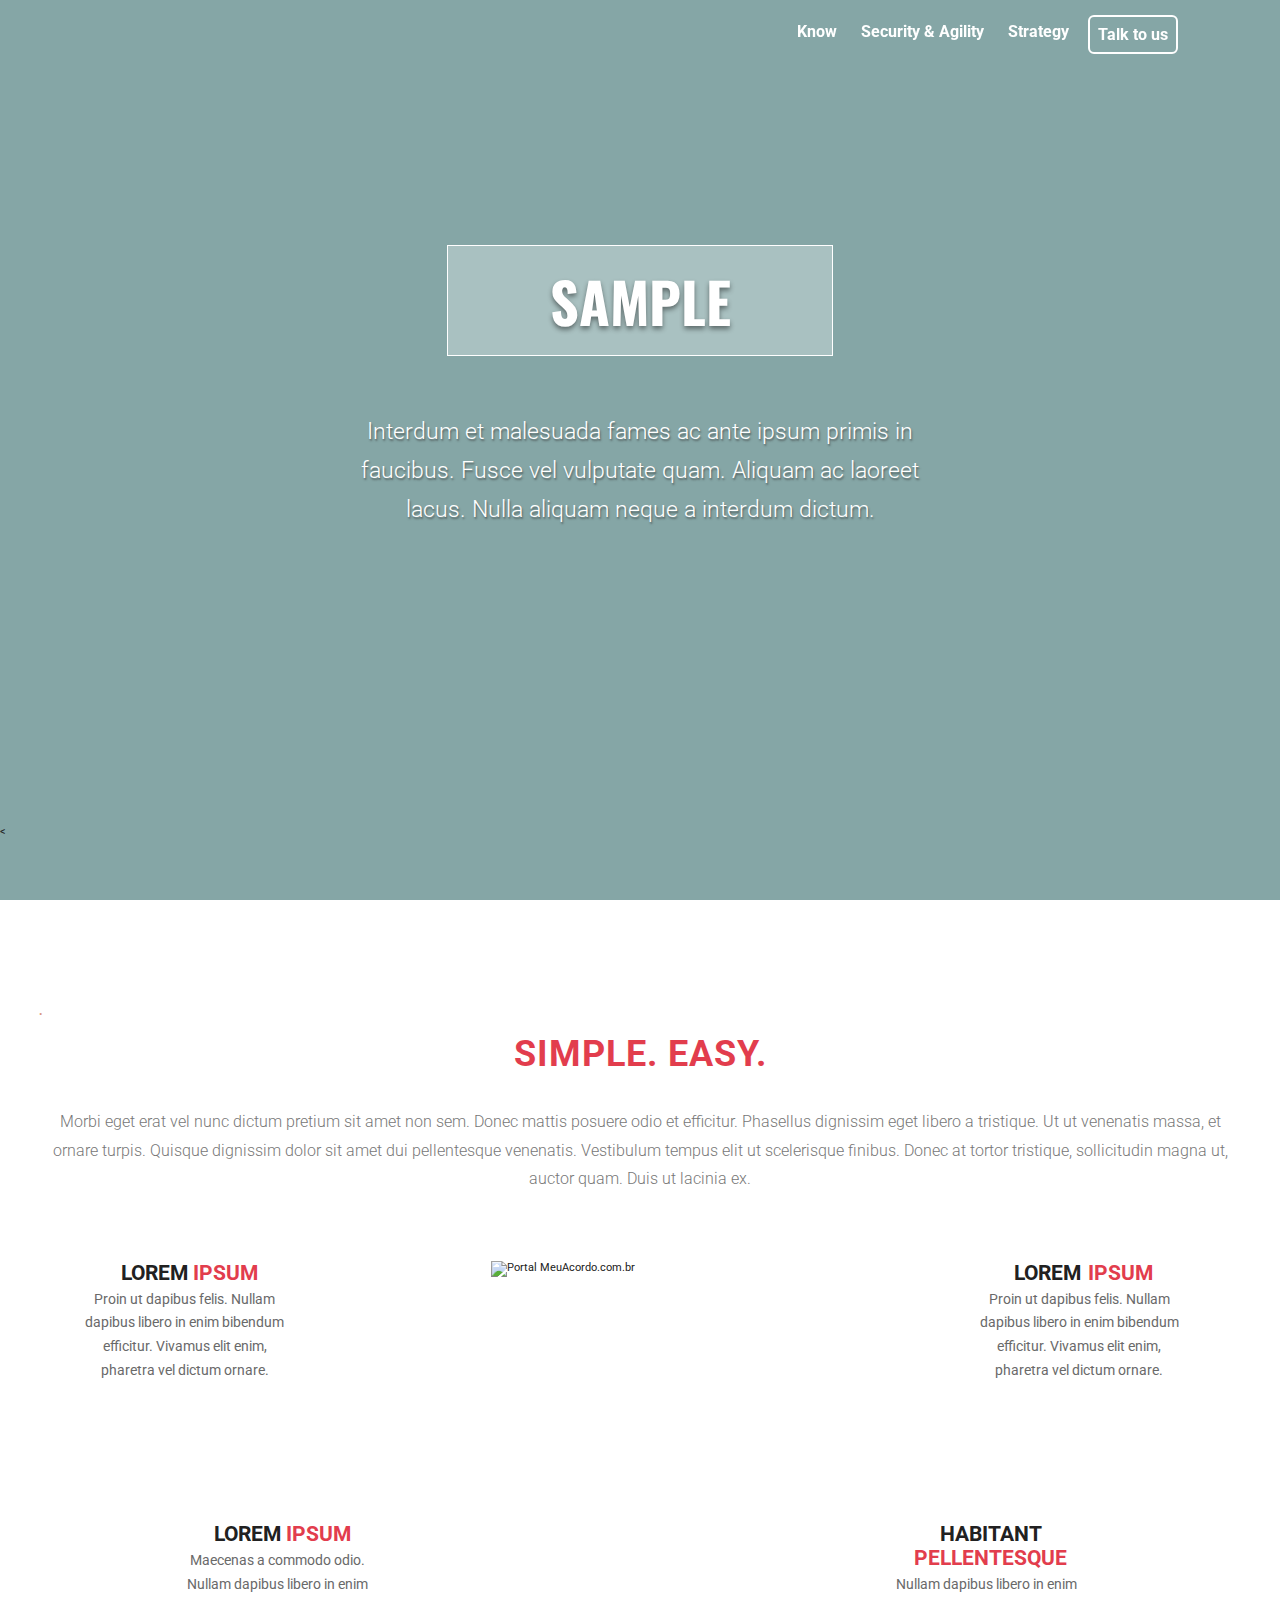
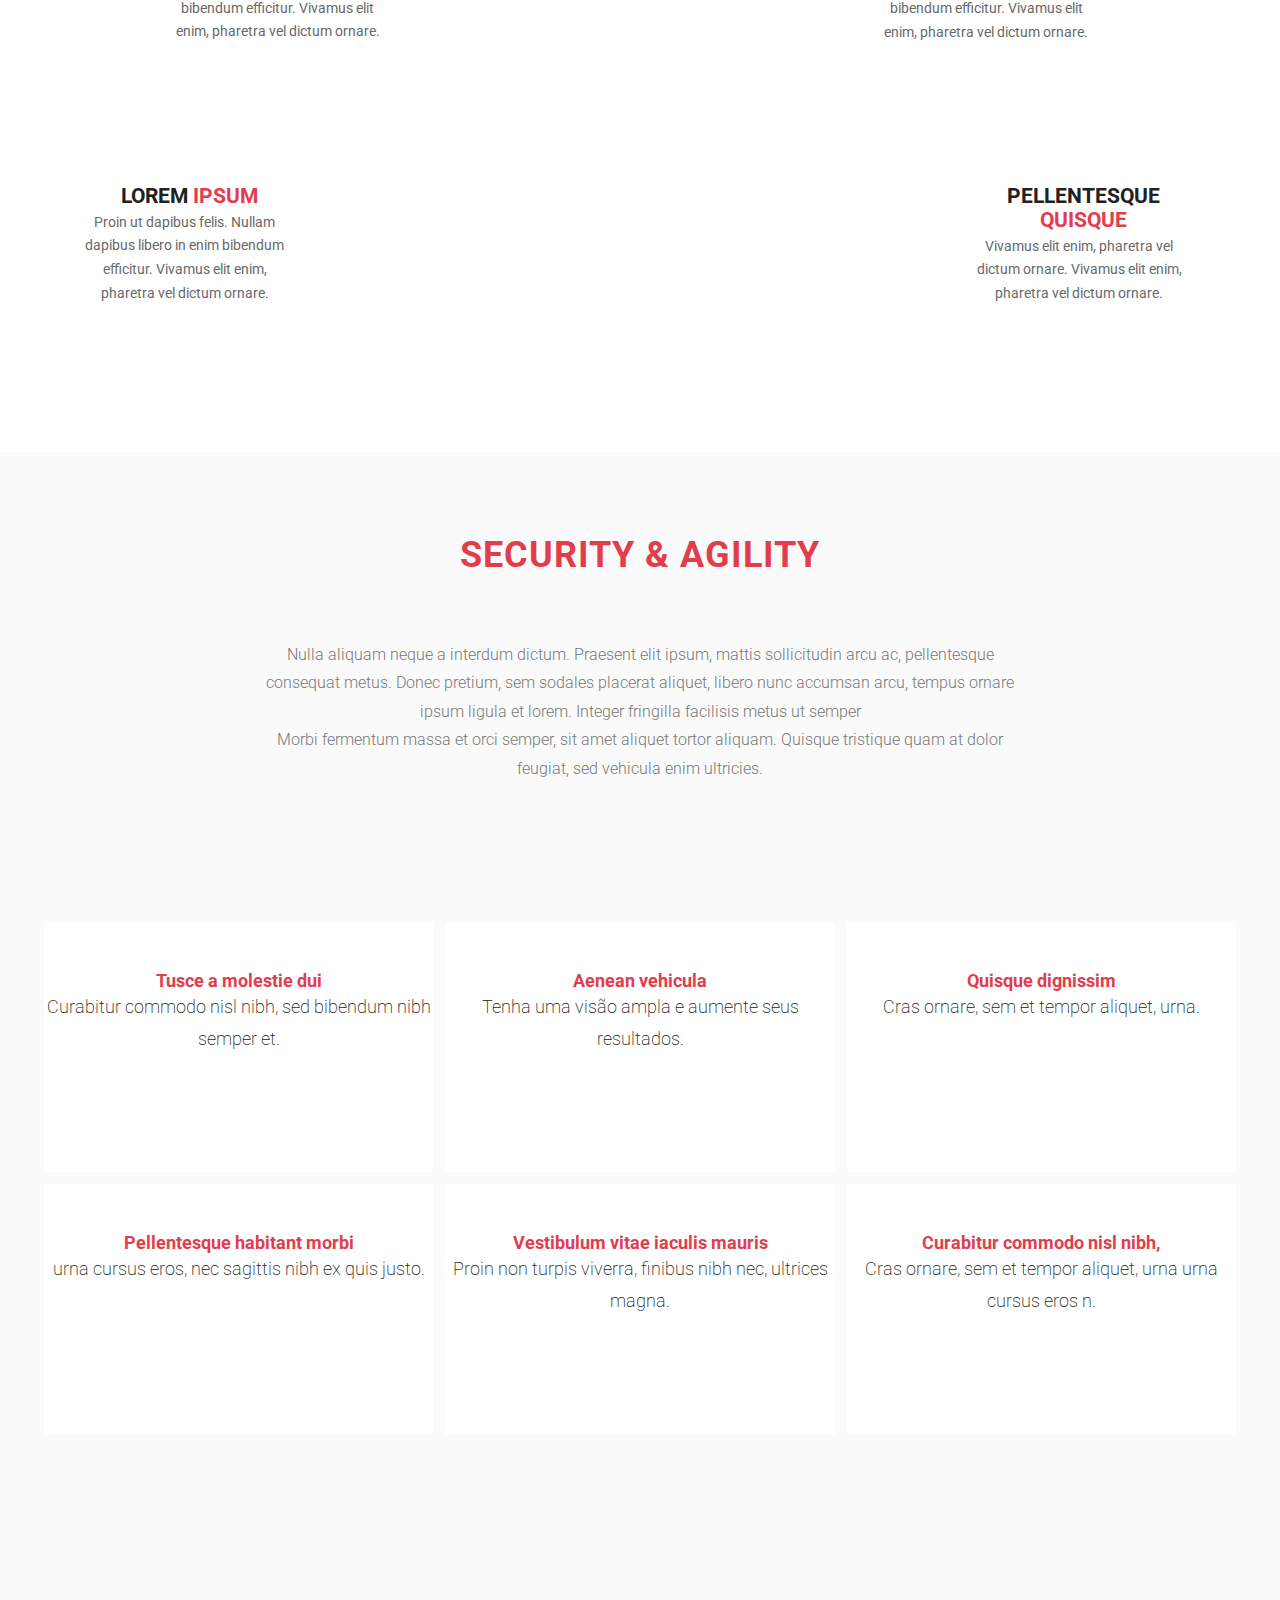
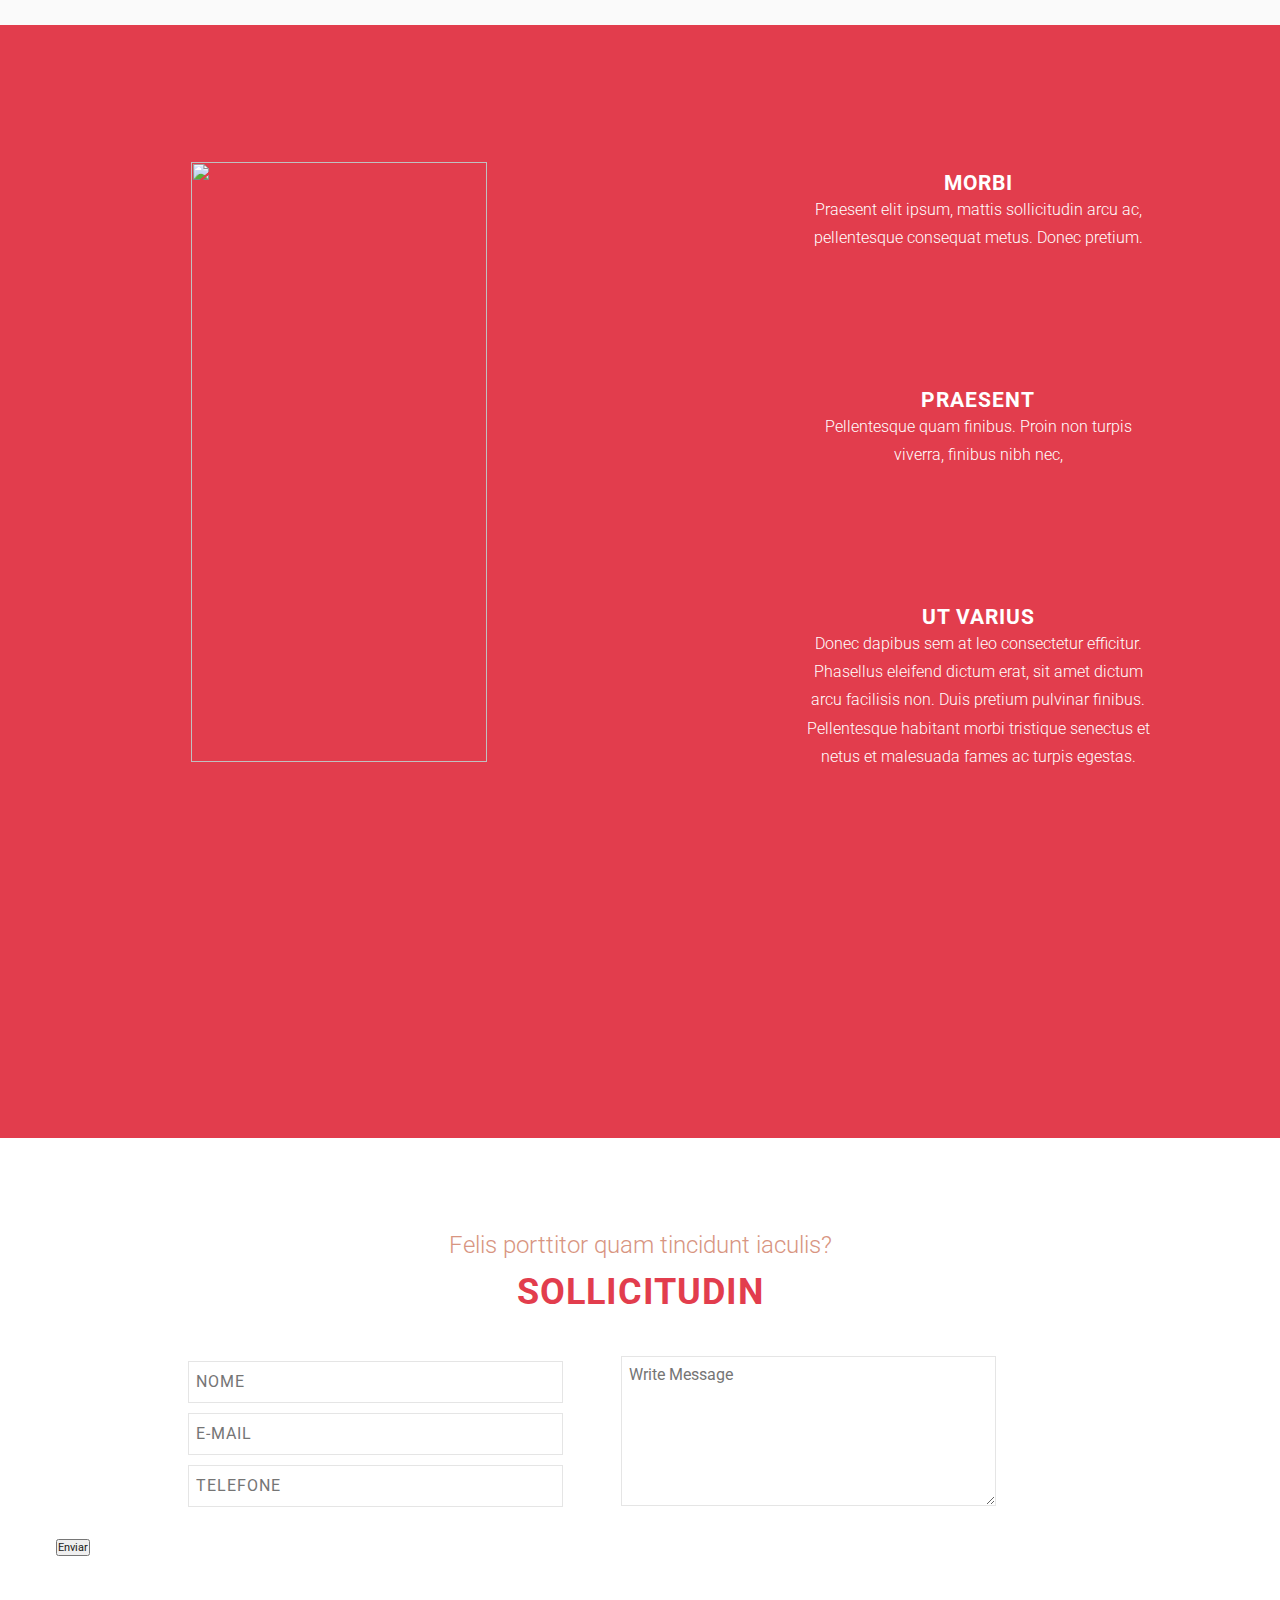
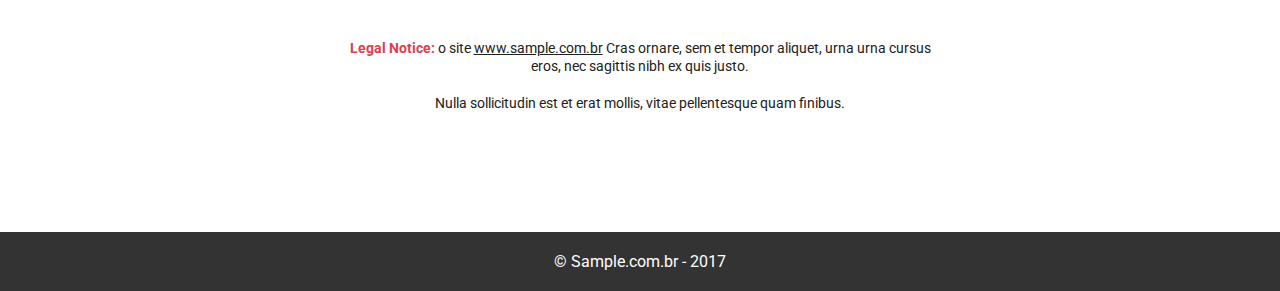
==== index.html @ 4590d958 "Add files via upload" ====
<!DOCTYPE html PUBLIC "-//W3C//DTD XHTML 1.0 Transitional//EN" "http://www.w3.org/TR/xhtml1/DTD/xhtml1-transitional.dtd">
<html>
<head>
    <title>Example.com</title>
    <meta charset="UTF-8" />
    <meta http-equiv="Content-Type" content="text/html; charset=utf-8" />
    <meta http-equiv="description" content="A Ferramenta de negociação mais eficiente do mercado. " />
    <meta http-equiv="keywords" content="excelência tecnica, acordo de dividas, experiência em negociacao, alta qualidade negociaco, negociao de baixo custo, discadores, cobranca em massa, cobranca, devedores em massa, produtos e servicos telecom" />
    <meta http-equiv="X-UA-Compatible" content="IE=9; IE=8; IE=7; IE=EDGE" />

    <meta name="viewport" content="width=device-width, user-scalable=no, initial-scale=1, maximum-scale=1" />
    <meta name="robots" content=" index,follow" />
    <meta name="theme-color" content="#db5945">
    <meta name="apple-mobile-web-app-capable" content="yes">
    <meta name="apple-mobile-web-app-status-bar-style" content="black-translucent">
    <link href="assets/css/main.css" rel="stylesheet" />
    <link href="assets/css/buttons.css" rel="stylesheet" />
    <link href="assets/css/font-etline.css" rel="stylesheet" />
    <link href="assets/css/font-awesome.css" rel="stylesheet" />
    <link href="assets/css/animate.css" rel="stylesheet" />


    <link href="https://fonts.googleapis.com/css?family=Roboto|Oswald" rel="stylesheet">
	<script type="text/javascript" src="assets/js/jquery.js"></script>
</head>
<body>
    <div class="contentHeader">
        <div class="logoProject">
            <p>Sample</p>
        </div>
        <ul class="topnav" id="mainMenu">
            <li class="icon"><a href="javascript:void(0);" style="font-size:15px;" onclick="actMenu()">&#9776;</a></li>
            <li><a href="javascript:void(0)" onclick="ScrollTo('square01')">Know</a></li>
            <li><a href="javascript:void(0)" onclick="ScrollTo('square02')">Security & Agility</a></li>
            <li><a href="javascript:void(0)" onclick="ScrollTo('square03')">Strategy</a></li>
            <li><a href="javascript:void(0)" onclick="ScrollTo('square04')" class="highlight">Talk to us</a></li>
        </ul>
    </div>
    <div class="scrollToTop"><i class="fa fa-arrow-up"></i></div>
    <div class="contentPage">
        <div class="hero">
            <h1 class="nLogo"><p>Sample</p></h1>
    	    <div class="wrapSubtitleHero">
                <span class="subtitleHero">Interdum et malesuada fames ac ante ipsum primis in faucibus. Fusce vel vulputate quam. Aliquam ac laoreet lacus. Nulla aliquam neque a interdum dictum.</span>
            </div>
            <div class="video-cover"></div>
            <div class="video-container">
			    <video autoplay loop muted class="video-bg" id="video-bg"> <!--this id is only used for the toggle function; can be removed if you don't need an event -->
		        <!-- whatever video you put here will be (effectively) cropped to fit container size; make sure you're okay with it shrinking to the top left corner of the video at your specified minimum dimensions -->
		            <source src="assets/video/backgroundAlpha.mp4" type="video/mp4" alt="HTML5 background video">
				</video>
		    </div>
            <div class="wrapButtonsHero">
                <span class="buttonKnowMore" onclick="ScrollTo('square01')"><i class="icon fa-arrow-down "></i><</span>
            </div>
        </div>
		<div id="square01" class="square01">
            <div class="partSquare100">
                <span class="subtitle">.</span>
                <h2>Simple. Easy.</h2>
                <p class="bodyText">Morbi eget erat vel nunc dictum pretium sit amet non sem. Donec mattis posuere odio et efficitur. Phasellus dignissim eget libero a tristique. Ut ut venenatis massa, et ornare turpis. Quisque dignissim dolor sit amet dui pellentesque venenatis. Vestibulum tempus elit ut scelerisque finibus. Donec at tortor tristique, sollicitudin magna ut, auctor quam. Duis ut lacinia ex.</p>

                <div class="partSquare30flex">
                    <div class="itemDescription animate wow bounceInUp">
                        <span class="itemTitle "><span>Lorem</span><span>ipsum </span></span>
                        <div class="itemIcon right"><i class="icon fa-rocket"></i></div>
                        <span class="itemDesc"> Proin ut dapibus felis. Nullam dapibus libero in enim bibendum efficitur. Vivamus elit enim, pharetra vel dictum ornare.</span>
                    </div>

                    <div class="itemDescription animate wow bounceInUp">
                        <div class="itemIcon left"><i class="icon fa-rocket"></i></div>
                        <span class="itemTitle"><span>Lorem</span><span>ipsum </span></span>
                        <span class="itemDesc"> Maecenas a commodo odio. Nullam dapibus libero in enim bibendum efficitur. Vivamus elit enim, pharetra vel dictum ornare.</span>
                    </div>

                    <div class="itemDescription animate wow bounceInUp">
                        <span class="itemTitle"><span>Lorem</span><span>ipsum </span></span>
                        <div class="itemIcon right"><i class="icon fa-rocket"></i></div>
                        <span class="itemDesc"> Proin ut dapibus felis. Nullam dapibus libero in enim bibendum efficitur. Vivamus elit enim, pharetra vel dictum ornare.</span>
                    </div>

                </div>
                <div class="partSquare30flex partSquare30flexToHide wow bounce">
                    <img src="assets/images/features.png" class="imagePortalMeuAcordo" alt="Portal MeuAcordo.com.br" title="Portal MeuAcordo.com.br" />
                </div>

                 <div class="partSquare30flex">
                    <div class="itemDescription animate wow bounceInDown">
                        <div class="itemIcon left "><i class="icon fa-rocket"></i></div>
                        <span class="itemTitle"><span>Lorem</span> <span>ipsum</span></span>
                        <span class="itemDesc"> Proin ut dapibus felis. Nullam dapibus libero in enim bibendum efficitur. Vivamus elit enim, pharetra vel dictum ornare.</span>
                    </div>

                    <div class="itemDescription animate wow bounceInDown">
                        <span class="itemTitle"><span>Habitant  </span><span> Pellentesque</span></span>
                        <div class="itemIcon right"><i class="icon fa-rocket"></i></div>
                        <span class="itemDesc"> Nullam dapibus libero in enim bibendum efficitur. Vivamus elit enim, pharetra vel dictum ornare. </span>
                    </div>

                    <div class="itemDescription animate wow bounceInDown">
                        <div class="itemIcon left"><i class="icon fa-rocket"></i></div>
                        <span class="itemTitle"><span>Pellentesque   </span><span>Quisque </span></span>
                        <span class="itemDesc"> Vivamus elit enim, pharetra vel dictum ornare. Vivamus elit enim, pharetra vel dictum ornare.</span>
                    </div>
                </div>
            </div>
            <!--
            <div class="wrapIcoElement">
                <div class="icoElement"><i class="icon fa-rocket"></i>Pronto atendimento</div>
                <div class="icoElement"><i class="icon fa-life-ring"></i>Suporte remoto<br /> ou in-loco</div>
                <div class="icoElement"><i class="icon fa-magic"></i>Automação de processos</div>
            </div>
            <div class="wrapIcoElement">
                <div class="icoElement"><i class="icon fa-graduation-cap "></i>Confiabilidade</div>
                <div class="icoElement"><i class="icon fa-lock "></i>Sigilo e confidencialidade</div>
                <div class="icoElement"><i class="icon fa-star"></i>Qualidade em tudo o que fazemos</div>
            </div> -->
        </div>

        <div id="square02" class="square02">
            <div class="partSquare100">

                <h2 class="centerText">Security & Agility</h2>
                <span class="subtitle centerText"></span>
                <p class="bodyText centerText partSquare70">Nulla aliquam neque a interdum dictum. Praesent elit ipsum, mattis sollicitudin arcu ac, pellentesque consequat metus. Donec pretium, sem sodales placerat aliquet, libero nunc accumsan arcu, tempus ornare ipsum ligula et lorem. Integer fringilla facilisis metus ut semper <br/>Morbi fermentum massa et orci semper, sit amet aliquet tortor aliquam. Quisque tristique quam at dolor feugiat, sed vehicula enim ultricies.</p>
                <div class="wrapBoxElement ">
                    <div class="boxElement box02  wow slideInUp">
                        <i class="icon icon-strategy"></i>
                        <p class="textBoxElement">Tusce a molestie dui<br /> <span>Curabitur commodo nisl nibh, sed bibendum nibh semper et. </span></p>
                    </div>

                    <div class="boxElement box01  wow slideInUp">
                        <i class="icon icon-linegraph"></i>
                        <p class="textBoxElement">Aenean vehicula <br /> <span>Tenha uma visão ampla e aumente seus resultados.</span> </p>
                    </div>

                    <div class="boxElement box03  wow slideInUp">
                        <i class="icon icon-chat"></i>
                        <p class="textBoxElement">Quisque dignissim<br /> <span>Cras ornare, sem et tempor aliquet, urna. </span></p>
                    </div>
                </div>
                <div class="wrapBoxElement">
                    <div class="boxElement box02  wow slideInDown">
                        <i class="icon icon-strategy"></i>
                        <p class="textBoxElement">Pellentesque habitant morbi<br /> <span>urna cursus eros, nec sagittis nibh ex quis justo. </span></p>
                    </div>

                    <div class="boxElement box01  wow slideInDown">
                        <i class="icon icon-linegraph"></i>
                        <p class="textBoxElement">Vestibulum vitae iaculis mauris<br /> <span>Proin non turpis viverra, finibus nibh nec, ultrices magna.</span> </p>
                    </div>

                    <div class="boxElement box03  wow slideInDown">
                        <i class="icon icon-chat"></i>
                        <p class="textBoxElement">Curabitur commodo nisl nibh,<br /> <span>Cras ornare, sem et tempor aliquet, urna urna cursus eros n. </span></p>
                    </div>
                </div>
            </div>
        </div>

        <div id="square03" class="square03">
            <div class="partSquare100">
                <div class="partSquare50_flex partSquare30flexToHide">
                    <img src="assets/images/features.png" class="imagePortalMeuAcordo"  alt="" title="" />
                </div>
                <div class="partSquare50_flex">
                    <div class="partSquare100">
                        <div class="partSquare20">
                            <i class="iconBig icon-gears"></i>
                        </div>
                        <div class="partSquare75">
                            <h3 class="centerText">Morbi </h3>
                            <p class="bodyText">Praesent elit ipsum, mattis sollicitudin arcu ac, pellentesque consequat metus. Donec pretium.</p>
                        </div>
                    </div>
                    <div class="partSquare100">
                        <div class="partSquare20">
                            <i class="iconBig icon-target"></i>
                        </div>
                        <div class="partSquare75">
                            <h3 class="centerText">Praesent </h3>
                            <p class="bodyText">Pellentesque quam finibus. Proin non turpis viverra, finibus nibh nec,</p>
                        </div>
                    </div>
                    <div class="partSquare100">
                        <div class="partSquare20">
                            <i class="iconBig icon-adjustments"></i>
                        </div>
                        <div class="partSquare75">
                            <h3 class="centerText">Ut varius</h3>
                            <p class="bodyText">Donec dapibus sem at leo consectetur efficitur. Phasellus eleifend dictum erat, sit amet dictum arcu facilisis non. Duis pretium pulvinar finibus. Pellentesque habitant morbi tristique senectus et netus et malesuada fames ac turpis egestas.</p>
                        </div>
                    </div>
                </div>
           </div>
        </div>

        <div id="square04" class="square04">
            <div class="partSquare100">
                <span class="subtitle centerText">Felis porttitor quam tincidunt iaculis?</span>
                <h2 class="centerText">Sollicitudin </h2>
                <form id="form" action="send.php" method="POST">
                    <div class="wrapForm">
                        <div class="partSquare50">
                            <input type="text" id="name" required name="name" placeholder="Nome" />
                            <input type="email" id="email" required name="email" placeholder="e-mail" />
                            <input type="phone" id="phone" required name="phone" placeholder="Telefone" />
                        </div>
                        <div class="partSquare50">
                            <textarea id="msg" required placeholder="Write Message" name="msg"></textarea>
                        </div>
                    </div>

                    <div class="wrapButtonsContact">
                        <span class="messageSucess">Integer fringilla!</span>
                        <input type="submit" class="simpleButton buttonContact" value="Enviar" />
                    </div>
                </form>
                <p class="textLegal"><b>Legal Notice:</b> o site <a href="http://www.meuacordo.com.br">www.sample.com.br</a> Cras ornare, sem et tempor aliquet, urna urna cursus eros, nec sagittis nibh ex quis justo. <br/><br/> Nulla sollicitudin est et erat mollis, vitae pellentesque quam finibus. </p>
                <!--
                <div class="wrapContactElement">
                    <div class="contactElement box01">
                        <div class="separator">
                            <i class="fa iconContact fa-phone"></i>
                        </div>
                        <p class="textContactElement"><span>Você pode nos ligar</span><br />+55 11 4329-8292</p>
                    </div>
                    <div class="contactElement box02">
                        <div class="separator">
                            <i class="fa iconContact fa-map-marker"></i>
                        </div>
                        <p class="textContactElement"><span>Onde nós estamos</span><br />Fiação da Saúde, 40, Cj. 113</p>
                    </div>
                    <div class="contactElement box03">
                        <div class="separator">
                            <i class="fa iconContact fa-envelope"></i>
                        </div>
                        <p class="textContactElement"><span>Envie-nos uma mensagem</span><br /><a href="mailto:contato@telecomtecnologia.com.br">contato@telecomtecnologia.com.br</a></p>
                    </div>
                </div>
                -->
            </div>

            <div class="barBottom">&copy; Sample.com.br - 2017</a></div>
        </div>
    </div>
    <script type="text/javascript" async src="assets/js/functions.js"></script>
    <script type="text/javascript" async src="assets/js/inViewport.js"></script>

    <script type="text/javascript" >

        new WOW().init();

    </script>

</body>
</html>
---- assets/css/main.css ----
/* ------------------------------------------------------------------*/
/* Definitions ------------------------------------------------------*/
* {
    margin: 0;
    padding: 0;
    font-family: 'Roboto', sans-serif;
    font-size: 11px;
    color: #212121;
}

.separator {
    position: relative;
    float: left;
    width: 100%;
}

/* ------------------------------------------------------------------*/
/* HEADER -----------------------------------------------------------*/
.contentHeader {
    position: fixed;
    display: inline-block;
    width: 100%;
    margin: 0;
    height: 70px;
    z-index: 500;
    background: rgba(250,250,250,.0);    
}

.contentHeader * {
    transition: all .6s;
}



.logoProject {
    margin: 12px 30px 0;
    font-size: 20px;
    color: #13355A;
    width: 305px;
    float: left;
    display: none;
}

    .logoProject * {
        font-size: 22px;
    }

    .logoProject p {
        font-size: 22px;
        padding: 3%;
        text-align: center;
        float: left;
        border-radius: 0;
        font-family: 'Oswald', sans-serif;
        text-transform: uppercase;
        border: 1px solid #FFF;
    }

        .logoProject p:first-child {
            color: #FFF;
            box-sizing: content-box;
            user-select: none;
        }


/* ------------------------------------------------------------------*/
/* Menu -------------------------------------------------------------*/
.topnav {
    position: relative;
    display: inline-block;
    float: right;
    margin: 12px 0 0;
    width: 75%;
    max-width: 495px;
    overflow: hidden;
    padding: 10px 0;
}

    .topnav li {
        position: relative;
        display: inline-block;
        float: left;
        margin: 0 7px 0;
        font-size: 16px;
    }

        .topnav li a {
            font-weight: bold;
            font-size: 16px;
            text-decoration: none;
        }

    .topnav a {
        float: left;
        text-align: center;
        padding: 0px 5px;
        text-decoration: none;
        font-size: 17px;
        color: rgba(255,255,255,1);
    }

        .topnav a:hover {
            color: #FF5500;
            text-decoration: none;
        }

    .topnav .icon {
        display: none;
        color: #FFF;
    }

    .topnav .highlight{
        margin:-7px 0 0;
        border:2px solid #ffffff;
        border-radius: 6px;
        padding: 8px;
    }
/* ------------------------------------------------------------------*/
/* Sticy ------------------------------------------------------------*/

.sticky {
    background: rgba(33,33,33,.8) !important;
}

.sticky .logoProject { 
    display: block;
}

.sticky .logoProject p  { 
    color: rgba(255,255,255,1);
    border: 1px solid #FFF;    

}

.sticky .topnav a {

    color: rgba(255,255,255,1);    
}

.sticky .topnav a.highlight {
    border:2px solid rgba(255,255,255,1);
}


/* ------------------------------------------------------------------*/
/* Page Elements ----------------------------------------------------*/
h1.titleHero, .nLogo {
    position: relative;
    display: inline-block;
    width: 100%;
    text-align: center;
    margin: 20px 0 0;
    font-size: 48px;
    text-transform: uppercase;
}

h1.titleHero {
    display: none;
}

.nLogo {
    display: inline-block;
    width: 100%;
    text-align: center;
    position: absolute;
    z-index: 104;
    top: 25%;
}

    .nLogo * {
        font-size: 22px;
    }

    .nLogo p {
        font-size: 56px;
        padding: 1% 0;
        text-align: center;
        border-radius: 0;
        border: 1px solid #FFF;
        font-family: 'Oswald', sans-serif;
        text-transform: uppercase;
        width: 30%;
        max-width: 400px;
        color: #FFF;
        text-shadow: 0px 3px 5px rgba(0,0,0,0.45);
        margin: 0 auto;
        display: block;
        background: rgba(255,255,255,0.3);
    }

#logo {
    font-family: 'Open Sans', sans-serif;
    color: #ED7127;
    text-decoration: none;
    text-transform: uppercase;
    font-size: 75px;
    font-weight: 800;
    letter-spacing: -3px;
    line-height: 1;
    text-shadow: rgba(155,155,155,0.6) 3px 2px 0;
    position: relative;
}

.hero, .square01, .square02, .square03, .square04 {
    position: relative;
    width: 100%;
}

.square01, .square03 {
    display: flex;
}

.hero, .square02, .square04 {
    display: block;
}

.hero {
    max-height: 1000px;
    height: 100vh;
    background: url(../images/backgroundMeuAcordo.jpg) center top no-repeat;
}

.square01, .square02, .square03, .square04 {
    min-height: 500px;
    padding: 5% 0 7%;
}

.square01 {
    background: #FFFFFF;
    margin: 0 0 0;
}

.square02 {
    background: #fafafa;
}

.square03 {
    background: #e23d4d;
}

.square03 * {
    color: #FFF !important;
}

.square04 {
    background: #FFFFFF;
}

.wrapSubtitleHero{
    position: absolute;
    display: inline-block;
    height: 130px;    
    width: 100%;
    text-align: center;
    top: 40%;
    z-index: 105;   
}

.subtitleHero {
    position: relative;
    display: inline-block;
    /* width: 60%; */
    max-width: 600px;
    text-align: center;
    top: 40%;
    font-size: 23px;
    line-height: 1.7;
    height: 90px;
    font-weight: 300;
    color: rgba(255, 255, 255,1) !important;
    text-shadow: 1px 2px 2px rgba(55,55,55,.6);
    z-index: 106;
}

.subtitle {
    position: relative;
    display: inline-block;
    width: 100%;
    text-align: left;
    margin: 15px 0 5px;
    font-size: 24px;
    font-weight: 300;
    line-height: 1.3;
    color:#d89581;    
}



h2 {
    margin-top: 0;
    margin-bottom: 28px;
    font-size: 36px;
    line-height: 1.45;
    font-weight: 700 !important;
    text-transform: uppercase;
    letter-spacing: 1px;
    width: 100%;
    color:#e23d4d ;
    display: block;
    text-align: center;
}

h3 {
    margin-top: 0;
    margin-bottom: 2px;
    font-size: 21px;
    line-height: 1;
    font-weight: 700 !important;
    text-transform: uppercase;
    letter-spacing: 1px;
    width: 100%;
    display: block;
}

.centerText {
    text-align: center !important;
}

p.bodyText {
    font-size: 16px;
    font-weight: 300;
    color: #777;
    line-height: 1.7778;
    display: block;
    margin: 0 auto 55px;
    text-align: center;
}

p.bodyText * {
    font-size: 16px;
}

.textLegal {
    position: relative;
    float: none;
    margin: 0 auto;
    max-width: 600px;
    text-align: center;
    font-size: 13px;
    line-height: 1.3;
}

.textLegal, .textLegal * {
    font-size: 14px;
}
b {
    color: #e23d4d;
}

.imagePortalMeuAcordo{
    width: 296px;
    height: 600px; 
        margin: 0 auto;  
}

.wrapButtonsHero {
    position: absolute;
    width: 100%;
    height: 60px;
    bottom: 40px;
    margin: 70px auto 0;    
    padding: 0;
    z-index: 200
}

.wrapButtonsContact {
    position: relative;
    width: 97%;
    height: 60px;
    bottom: 40px;
    margin: 0px auto 0;    
    padding: 0;
}

.partSquare20, .partSquare25, .partSquare30,  .partSquare40, .partSquare50, .partSquare60, .partSquare70, .partSquare75, .partSquare80, .partSquare100 {
    min-height: 100px;
    padding: 1% 3% 7%;
    display: inline-block;
    align-items: flex-start;
    box-sizing: border-box;
}

.partSquare30flex {
    padding: 1% 3%;
    display: flex;
    flex-direction: column;
    align-items: stretch;
    height: 100%;
    box-sizing: border-box;
    justify-content: flex-start;
    float: left;
}

.partSquare30flex .itemDescription {
    height: 30%;
}


.partSquare50_flex {
    min-height: 100px;
    padding: 5% 3%;
    display: flex;
    flex-direction: column;
    align-items: flex-start;
    box-sizing: border-box;
    float: left;
}


.partSquare20 {
    width: 20%;
    display: flex;
    float: left;
}

.partSquare25 {
    width: 25%;
}

.partSquare30 {
    width: 30%;
}

.partSquare30flex {
    width: 33.3%;
}



.partSquare40 {
    width: 40%;
}

.partSquare50 {
    width: 45%;
}

.partSquare50_flex {
    width: 50%;
}

.partSquare60 {
    width: 60%;
}

.partSquare70 {
    width: 70%;
}

.partSquare75 {
    width: 75%;
}

.partSquare80 {
    width: 80%;
}

.partSquare100 {
    width: 100%;
    max-width: 1400px;
    margin: 0 auto;    
    display: block;    
}



.boxPhotoRight {
    width: 50%;
    padding: 5% 0 0;
    float: right;
}

.boxPhotoLeft {
    width: 50%;
    padding: 5% 0 0;
    float: left;
}

.backgroundPhoto01 {
    background: url(../images/backgroundPhoto01.jpg) center center no-repeat;
}

.backgroundPhoto02 {
    background: url(../images/backgroundPhoto02.jpg) center center no-repeat;
}


/* ------------------------------------------------------------------*/
/* Video ------------------------------------------------------------*/
.video-container{
    position: relative;
    display: block;
    height: 100vh;
    width: 100%;
    z-index: 50;
    overflow: hidden;
}

.video-cover{
    position: absolute;
    display: block;
    height: 100vh;
    width: 100%;
    z-index: 51;
    background: rgba(85,140,140,0.6);
}


video { 
    position: relative;
    top: 50%;
    left: 50%;
    min-width: 100%;
    min-height: 100%;
    width: auto;
    height: auto;
    z-index: -100;
    transform: translateX(-50%) translateY(-50%);
    background: #ccc no-repeat;
    background-size: cover;
    transition: 1s opacity;

}

.itemTitle{
    width: 70%;
    text-align: center;
    display: inline-block;
}

.itemTitle span{
    font-size: 21px;
    font-weight: bold;
    margin: 1%;
    text-transform: uppercase;
}

.itemTitle span:first-child{
    color: #212121;
}

.itemTitle span:last-child{
    color: #e23d4d;
}

.itemDesc {
    position: relative;
    float: left;
    max-width: 215px;
    width: 70%;    
    margin: 3px;
    text-align: center; 
    line-height: 1.7;
    font-family: 'Roboto', sans-serif;    
    font-size: 14px;
    color:#696969;
}

.itemIcon {
    width: 60px;
    height: 60px;
    margin: 6% 5%;
    border-radius: 50%;
    position: relative;
}

.itemIcon.left {
    float: left;
}

.itemIcon.right {
    float: right;
}




/* ------------------------------------------------------------------*/
/* IcoElement -------------------------------------------------------*/
.wrapIcoElement {
    display: flex;
    margin: 50px 0 10px;
}

.icoElement {
    background: #FFFFFF;
    width: 24%;
    margin: 0 1%;
    height: 100px;
    position: relative;
    flex-grow: 1;
    text-align: center;
    font-size: 21px;
    padding: 10px 0;
}

.icon {
    color: #81d8d0;
    width: 100%;
    margin: 10px;
    padding: 10px 0;
}

.iconBig {
    color: #d89581;
    font-size: 62px !important;
    align-self: flex-start;
}

/* ---------------------------------------------------------------------*/
/* BoxElement ----------------------------------------------------------*/
.wrapBoxElement {
    display: flex;
}

.boxElement {
    background: #FFF;
    width: 24%;
    margin: 0 .5% 1%;
    height: 250px;
    border: 0;
    position: relative;
    flex-grow: 1;
}

.textBoxElement {
    font-weight: 700;
    font-size: 18px;
    text-align: center;
    color:#e23d4d;
}

    .textBoxElement span {
        font-weight: 200;
        font-size: 18px;
        text-align: center;
        line-height: 1.7778;
    }


.boxElement .icon {
    font-size: 62px !important;
    margin: 14px 0;
}

/* ------------------------------------------------------------------*/
/* Contact ----------------------------------------------------------*/
.wrapForm {
    display: flex;
    width: 80%;
    margin: 0 auto;
    align-content: flex-start;
}

form input[type="text"],
form input[type="email"],
form input[type="number"],
form input[type="url"],
form input[type="search"],
form input[type="tel"],
form input[type="password"],
form input[type="phone"],
form input[type="date"],
form input[type="color"],
form select {
    background-color: #fff;
    background-image: none;
    width: 100%;
    height: 46px;
    margin: 5px 0;
    padding: 10px 16px;
    font-size: 16px;
    line-height: 1.33;
    border-radius: 6px;
    display: inline-block;
    height: 42px;
    vertical-align: middle;
    font-weight: 400;
    text-transform: uppercase;
    letter-spacing: 1px;
    color: #999;
    border: 1px solid rgba(0,0,0, .1);
    padding: 7px;
    -webkit-border-radius: 0;
    -moz-border-radius: 0;
    border-radius: 0;
    -webkit-box-shadow: none;
    -moz-box-shadow: none;
    box-shadow: none;
    -moz-box-sizing: border-box;
    -webkit-box-sizing: border-box;
    box-sizing: border-box;
    -webkit-transition: all 0.2s cubic-bezier(0.000, 0.000, 0.580, 1.000);
    -moz-transition: all 0.2s cubic-bezier(0.000, 0.000, 0.580, 1.000);
    -o-transition: all 0.2s cubic-bezier(0.000, 0.000, 0.580, 1.000);
    -ms-transition: all 0.2s cubic-bezier(0.000, 0.000, 0.580, 1.000);
    transition: all 0.2s cubic-bezier(0.000, 0.000, 0.580, 1.000);
}

textarea {
    color: #999;
    width: 100%;
    height: 150px;
    background-color: #fff;
    border: 1px solid rgba(0,0,0, .1);
    border-radius: 6px;
    padding: 7px;
    -webkit-border-radius: 0;
    -moz-border-radius: 0;
    border-radius: 0;
    display: inline-block;
    font-size: 18px;
    line-height: 1.33;
    font-size: 16px;
    -moz-box-sizing: border-box;
    -webkit-box-sizing: border-box;
    box-sizing: border-box;
    -webkit-transition: all 0.2s cubic-bezier(0.000, 0.000, 0.580, 1.000);
    -moz-transition: all 0.2s cubic-bezier(0.000, 0.000, 0.580, 1.000);
    -o-transition: all 0.2s cubic-bezier(0.000, 0.000, 0.580, 1.000);
    -ms-transition: all 0.2s cubic-bezier(0.000, 0.000, 0.580, 1.000);
    transition: all 0.2s cubic-bezier(0.000, 0.000, 0.580, 1.000);
}

.wrapContactElement {
    display: flex;
}

.contactElement {
    background: #FFFFFF;
    width: 24%;
    margin: 0 1%;
    height: 200px;
    border: 0;
    position: relative;
    flex-grow: 1;
}

.textContactElement, .textContactElement a {
    font-size: 14px;
    text-align: center;
}

    .textContactElement span {
        font-weight: 700;
        font-size: 16px;
    }

.iconContact {
    width: 100%;
}

.messageSucess {
    position: relative;
    float: left;
    width: 100%;
    text-align: center;
    font-size: 17px;
    color: #156cc8;
    margin: -45px 0 2px;
    display: none;
}

.fa {
    color: #fff;
    background: #e23d4d;
    display: inline-block;
    font: normal normal normal 14px/1 FontAwesome;
    font-size: inherit;
    text-rendering: auto;
    -webkit-font-smoothing: antialiased;
    -moz-osx-font-smoothing: grayscale;
    transform: translate(0, 0);
    width: 64px;
    height: 36px;
    border-radius: 50%;
    text-align: center;
    font-size: 37px !important;
    margin: 5px 0 0;
    padding: 13px 0 15px;
    margin: 20px auto;
    display: block !important;
}

.icon {
    display: inline-block;
    font: normal normal normal 14px/1 FontAwesome;
    font-size: inherit;
    text-rendering: auto;
    -webkit-font-smoothing: antialiased;
    -moz-osx-font-smoothing: grayscale;
    transform: translate(0, 0);
    border-radius: 50%;
    text-align: center;
    font-size: 37px !important;
    margin: 5px 0 0;
}

.barBottom {
    display: block !important;
    background: #333;
    color: #FFF;
    text-align: center;
    padding: 20px 0;
    position: absolute;
    bottom: 0;
    width: 100%;
    font-size: 16px;
}

/* ------------------------------------------------------------------*/
/* Auto-Scroll ------------------------------------------------------*/
.scrollToTop {
    width: 50px;
    height: 50px;
    padding: 5px;
    text-align: center;
    font-weight: bold;
    text-decoration: none;
    position: fixed;
    bottom: 35px;
    right: 30px;
    display: none;

    border-radius: 0;
    opacity: 0.5;
    z-index: 10000;
    cursor: pointer;
}

    .scrollToTop:hover {
        text-decoration: none;
    }

/* ------------------------------------------------------------------*/
/* Animate ------------------------------------------------------*/
.animateLeftIn                  {display: none; transition: all 2s; }
.animateLeftIn.triggeredCSS3    {display: block; }


/* ------------------------------------------------------------------------*/
/* BigScreens -----------------------------------------*/
@media (min-width: 1800px) {
    .nLogo {
        top: 25%;
    }
}

/* -------------------------------------------------------------------*/
/* Adjusts 890 resolution --------------------------------------------*/
@media (max-width: 890px) {
    .contentHeader {
        margin: 0;
        background: rgba(226, 61, 77,.98) !important;
    }

    .logoProject * {
        font-size: 16px;
    }

    .logoProject p {
        margin: 5px 0 0;
    }

    .nLogo {
        margin: 0 auto;
        display: table;
        width: 100%;
    }

        .nLogo p {
            width: 65%;
        }

    .topnav {
            position: absolute;
        right: 0;
        width: 100%;
        height: auto;
        max-width: 100%;
    }

    .topnav li:not(:first-child) {
        display: none;
        float: left;
    }

    .topnav li:nth-child(2) {
        margin: 48px 0 0  !important;
        border-top: 1px solid #FFF;
    }

    .topnav li.icon {
        float: right;
        display: block;
        width: 35px;
        height: 35px;
        color: #FFF;
        margin: -20px 0 17px;
        padding: 15px 8px 0;
        transition: none;
    }

        .topnav li.icon a {
            font-size: 30px !important;
            font-weight: bold;
            text-decoration: none !important;
        }

    .topnav.responsive {
        position: absolute;
        right: 0;
        width: 100%;
        height: auto;
        max-width: 100%;
        
    }

        .topnav.responsive .icon {
            position: absolute;
            right: 0;
            top: 0;

            float: right;
            width: 35px;
            height: 35px;
            font-size: 30px !important;
            font-weight: bold;
            background: transparent !important;
        }

            .topnav.responsive .icon a {
                font-size: 30px !important;
                font-weight: bold;
            }

        .topnav.responsive li {
            float: left;
            display: block !important;
            text-align: left;
            margin: 0;
            width: 100%;
            height: 32px;
            background: rgba(226, 61, 77,.98) !important;
            padding: 7px 2% 0;
        }

        .topnav li a.highlight {
            border: 0 !important;
        }        

    .wrapBoxElement {
        display: inline-block;
    }

    .boxElement {
        display: inline-block;        
        width: 90%;
        border: 1px solid #eee;
        margin: 2% 5%;
        box-shadow: 3px 3px 3px rgba(33,33,33,0.1);
    }        

    .partSquare40 {
        display: none;
    }

    .partSquare60, .partSquare50_flex, .partSquare30flex {
        width: 100%;
    }

    .partSquare30flex {
        max-height: 330px;
    }    

    .partSquare30flex .itemDescription {
        height: 100%;
        max-height: 110px;
    }

    .partSquare30flexToHide {
        display: none !important;
    }

    .itemDescription {
        float: left;
    }        

    .itemDescription * {
        text-align: left;
    }    

    .itemDesc {
        max-width: 100% !important;
    }
     
    .itemIcon {
        text-align: center;
        float: right;
        margin: 0 6% 5%;
    }    

    .itemIcon * {
        font-size: 55px !important;
    }        

    .logoProject {
        display: table;
        margin: 5px 2% 0;
        max-width: 205px;
    }

    .topnav li {
        font-size: 13px;
        margin: 0 3px 0;
    }

    .iconBig {
        font-size: 42px !important;
    }
}


/* ------------------------------------------------------------------------*/
/* Adjusts iPad and other tablets -----------------------------------------*/
@media (max-width: 768px) {
    .partSquare100 {
        width: 100%;
    }

    .backgroundPhoto02 {
        display: none;
    }

    .wrapForm {
        display: block;
    }

        .wrapForm .partSquare50 {
            width: 100%;
        }
}

/* -----------------------------------------------------------------------*/
/* Adjusts SmartPhones ---------------------------------------------------*/
@media (max-width: 600px) {
    .subtitleHero {
        height: auto;
    }

    .topnav {
        width: 34%;
    }

    .wrapButtonsHero {
        width:100%;
    }

    .partSquare70 {
        width: 100%;
    }

    #logo {
        text-transform: uppercase;
        font-size: 40px;
    }

    .bodyText{
        width: 80%;    
        line-height: 1.5778 !important;
    }

    h1.titleHero {
        margin: 0;
    }

    .logoProject * {
        font-size: 16px;
    }

    .logoProject p {
        margin: 5px 0 0;
    }

    h1.titleHero, .nLogo p {
        font-size: 42px;
    }

    .wrapSubtitleHero {
        width: 100%;
        text-align: center;
        top: 40%;
        z-index: 105;
        margin: 0;
    }    

    .subtitleHero{
        width: 80%;
        margin: 15px auto 0;                
    }

    h2 {
        margin-bottom: 14px;
        font-size: 32px;
        line-height: 1.45;
        letter-spacing: -1px;
        width: 100%;
        display: block;
    }

    .subtitle {
        font-size: 16px;
    }

    .wrapIcoElement {
        display: block;
    }

    .icoElement {
        width: 45%;
        float: left;
        padding: 10px 0;
        font-size: 16px;
    }

    .wrapBoxElement {
        display: block;
    }


    .fa {
        font-size: 24px !important;
        width: 48px;
        height: 20px;
    }

    .logoProject {
        width: 90%;
        margin: 6px 2% 0;
        text-align: center;
    }

    .iconBig {
        font-size: 30px !important;
    }

    .wrapContactElement {
        display: block;
    }

    .contactElement {
        width: 90%;
        border: 1px solid #eee;
        margin: 2% 5%;
        box-shadow: 3px 3px 3px rgba(33,33,33,0.1);
        height: 150px;
    }

        .contactElement:last-child {
            margin: 2% 5% 60px;
        }

        .itemDescription, .itemTitle, .itemDesc {
            width: 100%;
        }        

        .itemIcon {
            display: none;
        }

        .textLegal, .textLegal * {
            font-size: 12px;
            margin: -20px 0 15px;
        }        
}

/* ------------------------------------------------------------------*/
/* Cookies Snackbar -------------------------------------------------*/

.cookies-snackbar {
    position: fixed;
    left: calc(50% - 16px);
    transform: translateX(-50%);
    bottom: 16px;
    z-index: 11500;
    width: calc(100% - 32px);
    max-width: 1120px;
    margin: 0px 16px;
    display: none;
}

.cookies-snackbar .content {
    background-color: #fff;
    border: 1px solid #eee;
    box-sizing: border-box;
    box-shadow: rgba(0,0,0,0.1) 1px 1px 4px;
    border-radius: 4px;
    padding: 16px 24px;
    min-height: 72px;
    display: flex;
    align-items: center;
    justify-content: space-between;
    max-width: 1120px;
    width: 100%;
}

.cookies-snackbar .content p {
    font-size: 12px;
    color: #4a4a4a;
    font-weight: 400;
}

.cookies-snackbar .content button {
    border: 0;
    font-size: 14px;
    height: 32px;
    min-height: 32px;
    min-width: 96px;
    padding: 0 16px;
    color: #fff;
    background-color: #13335f;
    border-radius: 4px;
    cursor: pointer;
    margin-left: 24px;
    font-weight: normal;
}
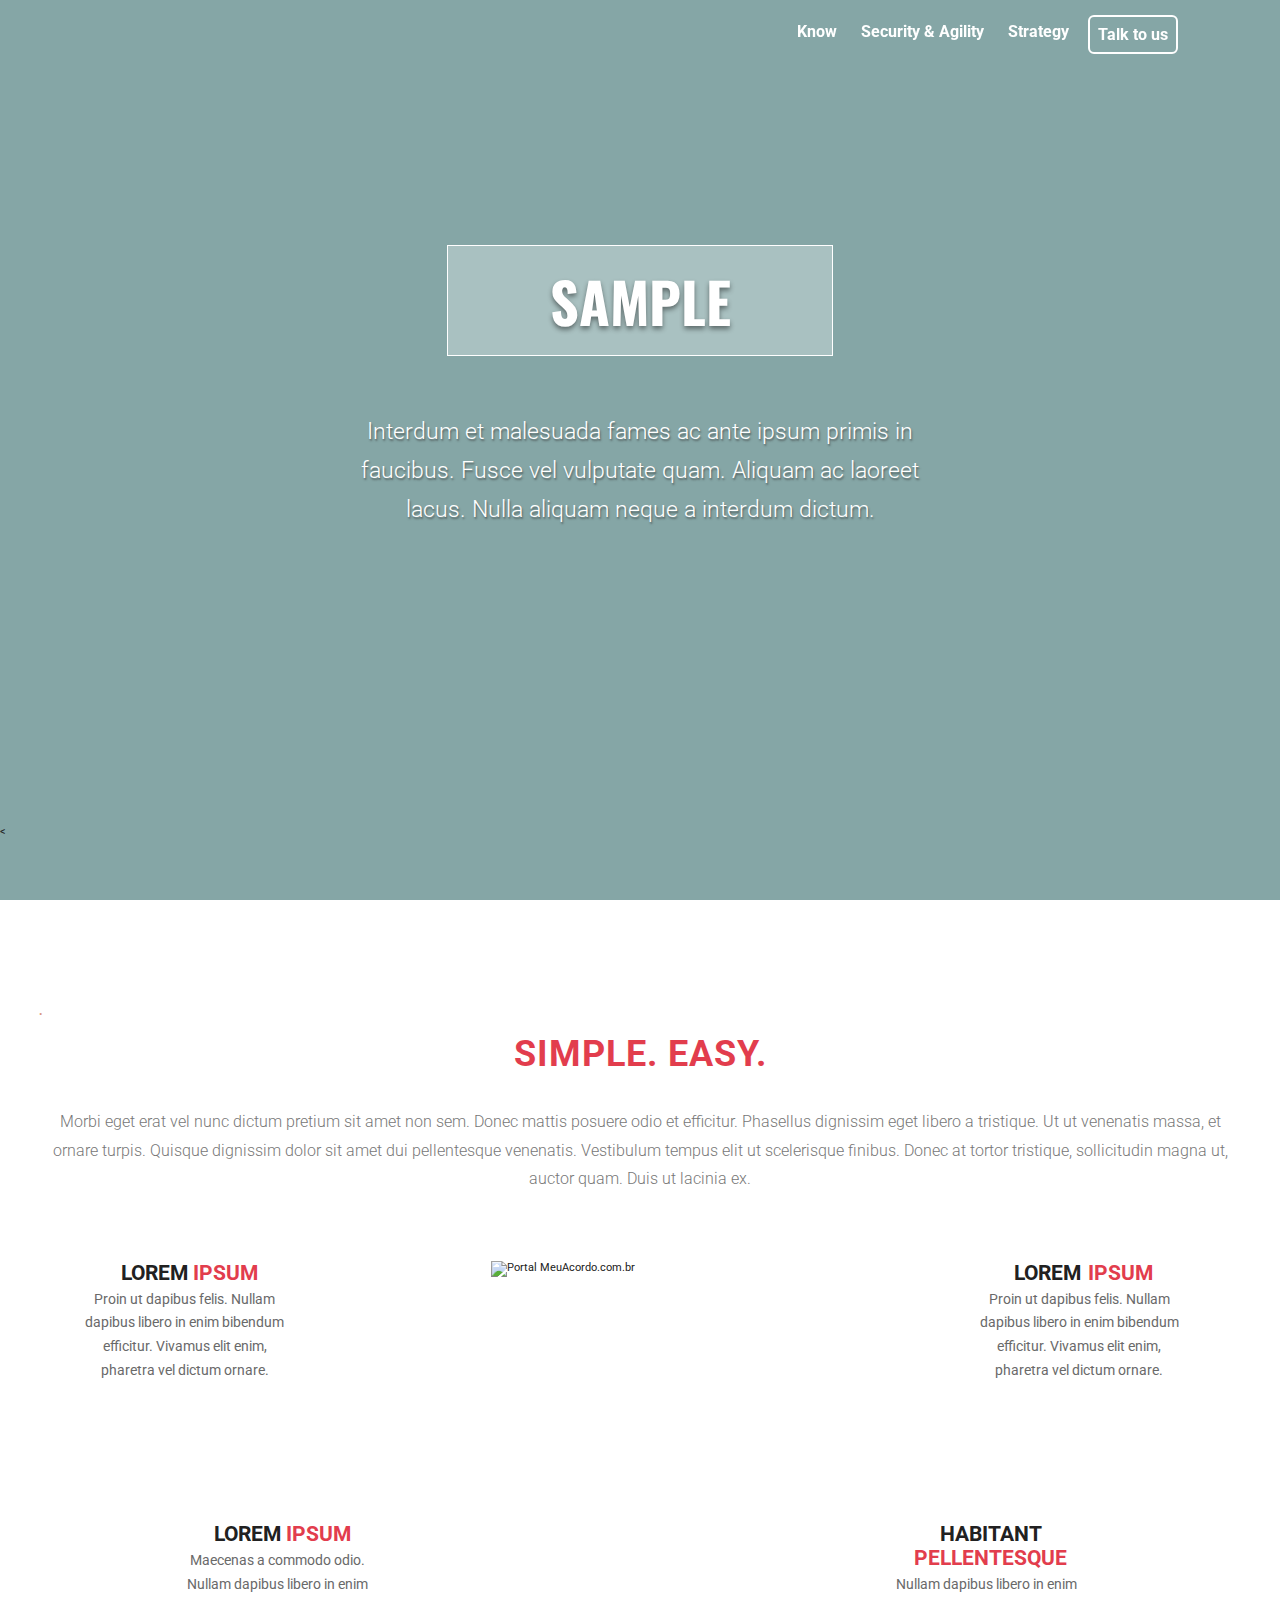
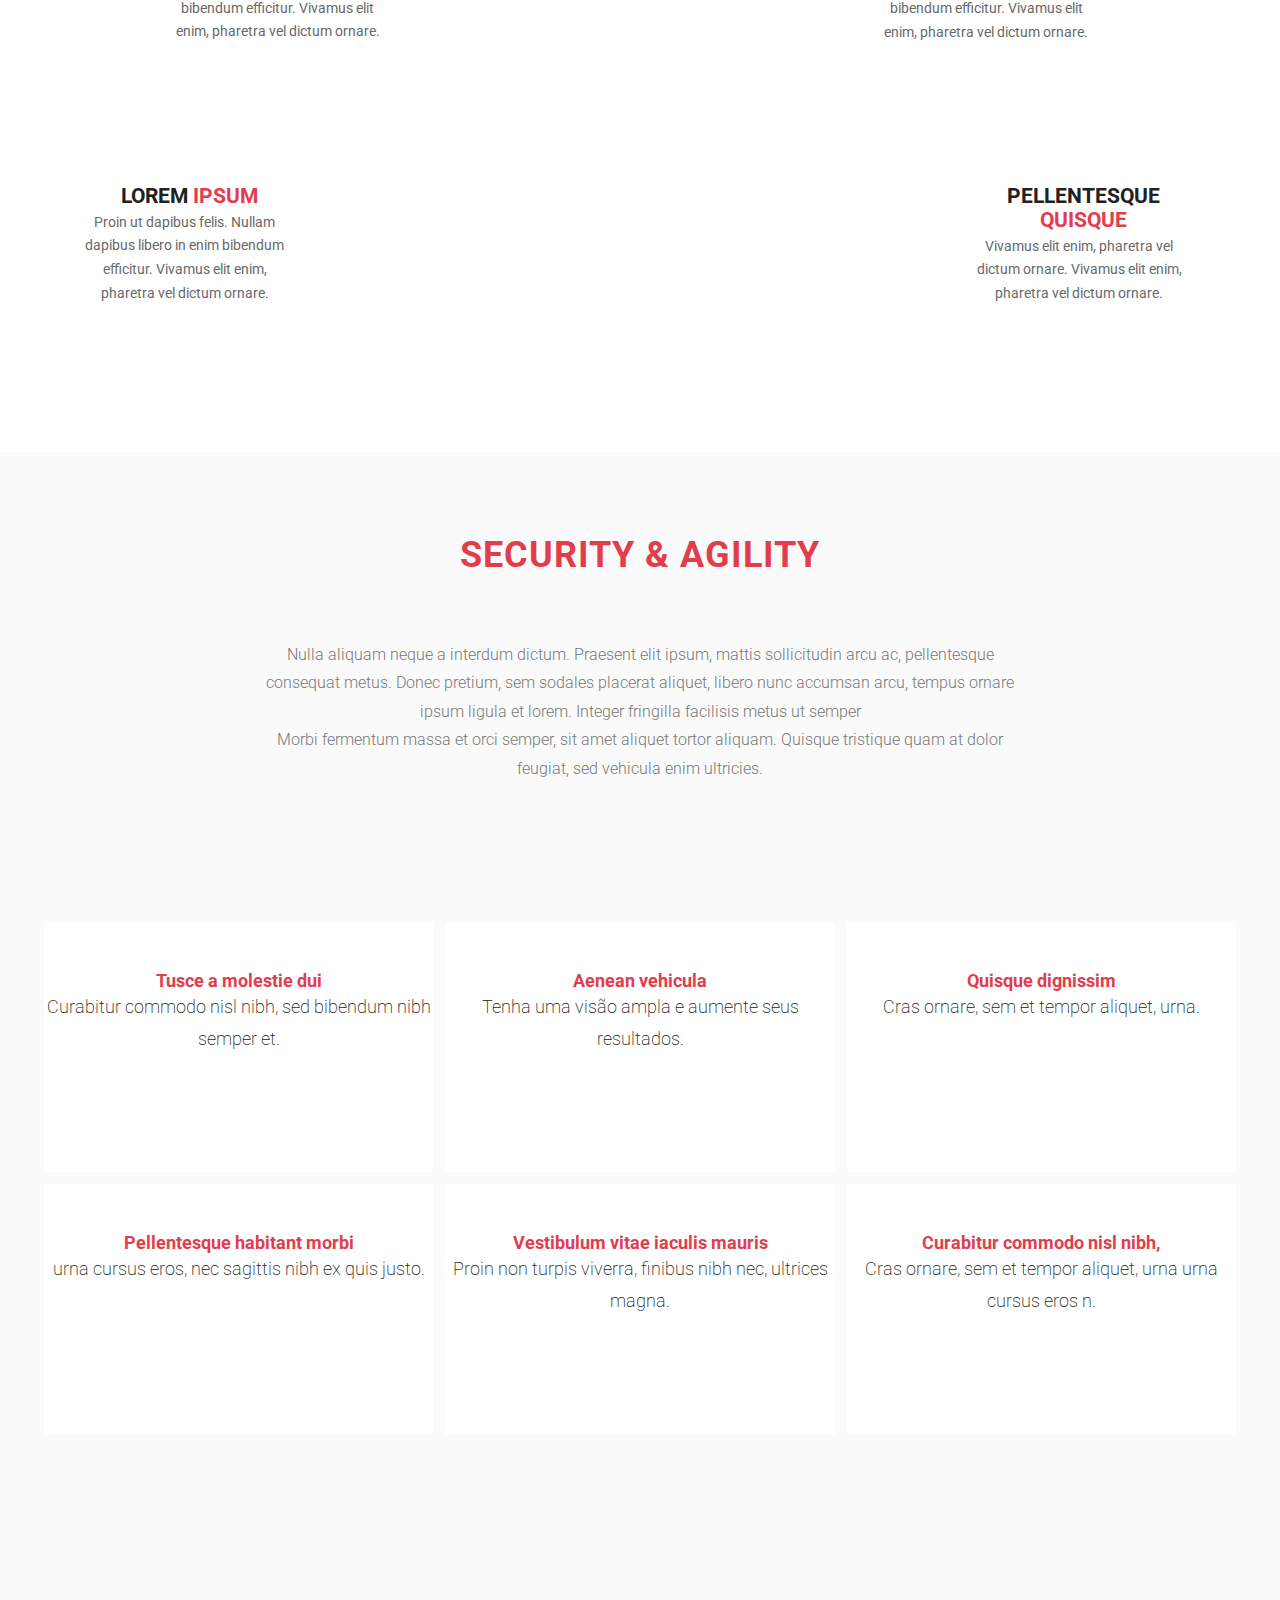
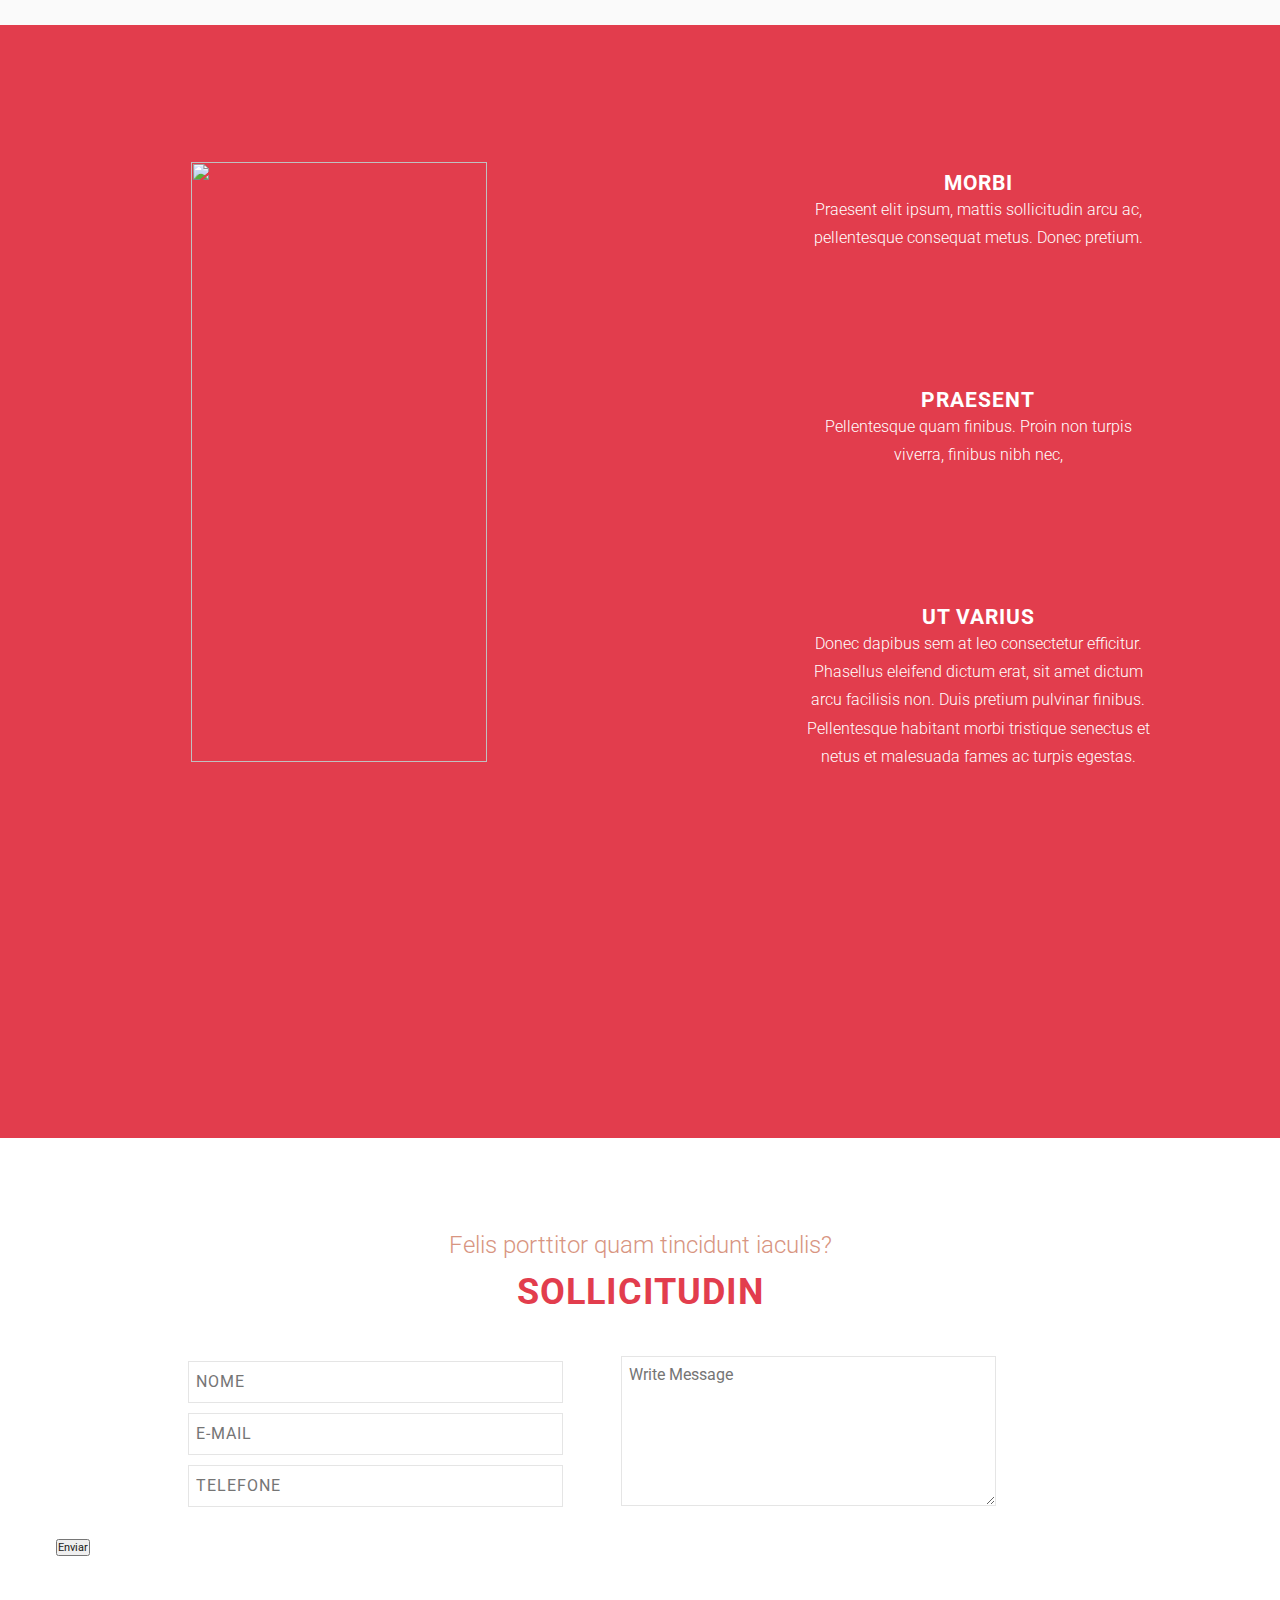
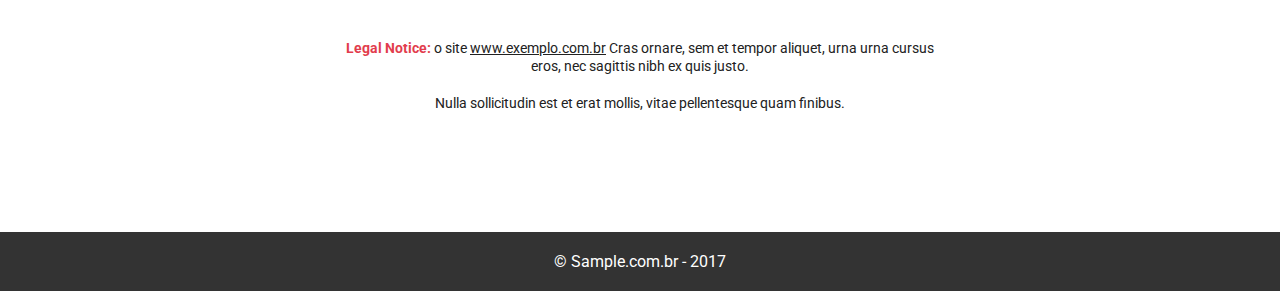
==== commit 1e1eacaf: "Update index.html" ====
--- a/index.html
+++ b/index.html
@@ -4,15 +4,20 @@
     <title>Example.com</title>
     <meta charset="UTF-8" />
     <meta http-equiv="Content-Type" content="text/html; charset=utf-8" />
-    <meta http-equiv="description" content="A Ferramenta de negociação mais eficiente do mercado. " />
-    <meta http-equiv="keywords" content="excelência tecnica, acordo de dividas, experiência em negociacao, alta qualidade negociaco, negociao de baixo custo, discadores, cobranca em massa, cobranca, devedores em massa, produtos e servicos telecom" />
+    <meta http-equiv="description" content="Phasellus eu semper velit. " />
+    <meta http-equiv="keywords" content="Phasellus eu semper velit, Phasellus eu, semper velit." />
     <meta http-equiv="X-UA-Compatible" content="IE=9; IE=8; IE=7; IE=EDGE" />
 
     <meta name="viewport" content="width=device-width, user-scalable=no, initial-scale=1, maximum-scale=1" />
     <meta name="robots" content=" index,follow" />
     <meta name="theme-color" content="#db5945">
+	
     <meta name="apple-mobile-web-app-capable" content="yes">
     <meta name="apple-mobile-web-app-status-bar-style" content="black-translucent">
+	
+    <link rel="shortcut icon" href="/favicon.ico" type="image/x-icon">
+    <link rel="icon" href="/favicon.ico" type="image/x-icon">
+	
     <link href="assets/css/main.css" rel="stylesheet" />
     <link href="assets/css/buttons.css" rel="stylesheet" />
     <link href="assets/css/font-etline.css" rel="stylesheet" />
@@ -216,7 +221,7 @@
                         <input type="submit" class="simpleButton buttonContact" value="Enviar" />
                     </div>
                 </form>
-                <p class="textLegal"><b>Legal Notice:</b> o site <a href="http://www.meuacordo.com.br">www.sample.com.br</a> Cras ornare, sem et tempor aliquet, urna urna cursus eros, nec sagittis nibh ex quis justo. <br/><br/> Nulla sollicitudin est et erat mollis, vitae pellentesque quam finibus. </p>
+                <p class="textLegal"><b>Legal Notice:</b> o site <a href="http://www.exemplo.com.br">www.exemplo.com.br</a> Cras ornare, sem et tempor aliquet, urna urna cursus eros, nec sagittis nibh ex quis justo. <br/><br/> Nulla sollicitudin est et erat mollis, vitae pellentesque quam finibus. </p>
                 <!--
                 <div class="wrapContactElement">
                     <div class="contactElement box01">
@@ -229,13 +234,13 @@
                         <div class="separator">
                             <i class="fa iconContact fa-map-marker"></i>
                         </div>
-                        <p class="textContactElement"><span>Onde nós estamos</span><br />Fiação da Saúde, 40, Cj. 113</p>
+                        <p class="textContactElement"><span>Onde nós estamos</span><br />Rua dos Bobos, 40, Cj. 113</p>
                     </div>
                     <div class="contactElement box03">
                         <div class="separator">
                             <i class="fa iconContact fa-envelope"></i>
                         </div>
-                        <p class="textContactElement"><span>Envie-nos uma mensagem</span><br /><a href="mailto:contato@telecomtecnologia.com.br">contato@telecomtecnologia.com.br</a></p>
+                        <p class="textContactElement"><span>Envie-nos uma mensagem</span><br /><a href="mailto:exemplo@exemplo.com.br">exemplo@exemplo.com.br</a></p>
                     </div>
                 </div>
                 -->
